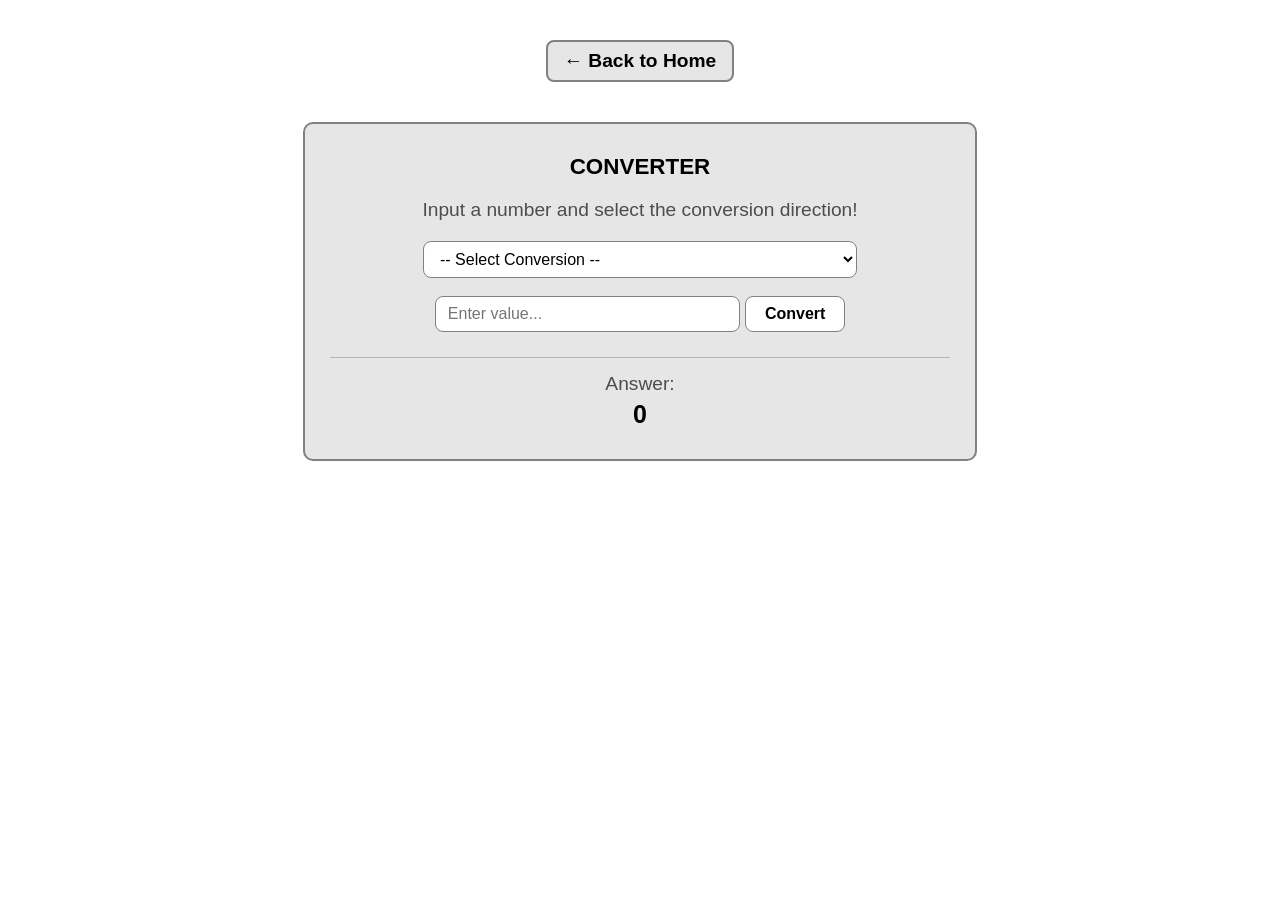
==== conversion.html @ 1a22cbee "Add files via upload" ====
<!DOCTYPE html>
<html lang="en">
  <head>
    <meta charset="UTF-8" />
    <title>Conversion</title>
    <link rel="stylesheet" href="/global.css" />
    <link rel="icon" href="data:image/svg+xml,<svg xmlns=%22http://www.w3.org/2000/svg%22 viewBox=%220 0 100 100%%3E%3Ctext y=%22.9em%22 font-size=%2290%22%3E🔄%3C/text%3E%3C/svg%3E">
    <style>
      body {
        font-family: Arial, sans-serif;
        margin: 0;
        padding: 20px;
        text-align: center;
      }
      .container {
        margin: 0 auto;
        padding-top: 20px;
      }
      .back-link {
        display: inline-block;
        text-decoration: none;
        color: black;
        background-color: #e6e6e6;
        padding: 8px 16px;
        border-radius: 8px;
        border: 2px solid rgb(129, 129, 129);
        font-weight: bold;
        margin-bottom: 20px;
        transition: background-color 0.2s ease;
      }
      .back-link:hover {
        background-color: #dcdcdc;
      }
      .converter {
        background-color: #e6e6e6;
        width: 50%;
        padding: 30px 25px;
        margin: 20px auto 30px auto;
        border-radius: 10px;
        border: 2px solid rgb(129, 129, 129);
        text-align: center;
      }
      .converter h2 {
        margin-top: 0;
        text-transform: uppercase;
        font-size: 1.4rem;
      }
      .converter p {
        color: rgb(78, 76, 76);
        margin-bottom: 20px;
      }
      .control-group {
        margin-bottom: 18px;
      }
      select, input, button {
        padding: 8px 12px;
        border-radius: 8px;
        border: 1px solid rgb(129, 129, 129);
        font-size: 1rem;
      }
      select {
        width: 70%;
        background-color: white;
        cursor: pointer;
      }
      input {
        width: 45%;
      }
      button {
        font-weight: bold;
        cursor: pointer;
        background-color: white;
        transition: background-color 0.2s ease;
      }
      button:hover {
        background-color: #dcdcdc;
      }
      .result-box {
        margin-top: 25px;
        padding-top: 15px;
        border-top: 1px solid rgb(180, 180, 180);
      }
      .answer, .unit {
        font-size: 25px;
        font-weight: bold;
        color: black;
      }
    </style>
  </head>
  <body>
    <div class="container">
      <a href="/index.html" class="back-link">← Back to Home</a>

      <div id="converter" class="converter">
        <h2>Converter</h2>
        <p>Input a number and select the conversion direction!</p>

        <!-- Dropdown to choose direction -->
        <div class="control-group">
          <select id="direction">
            <option value="none">-- Select Conversion --</option>
            <option value="cToF">Celsius to Fahrenheit</option>
            <option value="fToC">Fahrenheit to Celsius</option>
            <option value="mToFt">Meters to Feet</option>
            <option value="ftToM">Feet to Meters</option>
          </select>
        </div>

        <div class="control-group">
          <input type="number" id="input" placeholder="Enter value..." />
          <button id="button">Convert</button>
        </div>

        <div class="result-box">
          <p style="margin: 0 0 5px 0;">Answer:</p>
          <span id="answer" class="answer">0</span> <span id="unit" class="unit"></span>
        </div>
      </div>
    </div>

    <script>
      const inputElement = document.getElementById("input");
      const button = document.getElementById("button");
      const answer = document.getElementById("answer");
      const direction = document.getElementById("direction");
      const unit = document.getElementById("unit");

      function calculateMeasurement(inputVal, dir) {
        const value = Number(inputVal);
        if (inputVal === "" || isNaN(value)) {
          unit.textContent = "";
          return "Please enter a valid number";
        }
        if (dir === "none") {
          unit.textContent = "";
          return "Please select a conversion";
        } else if (dir === "cToF") {
          unit.textContent = "°Fahrenheit";
          return value * 1.8 + 32;
        } else if (dir === "fToC") {
          unit.textContent = "°Celsius";
          return (value - 32) / 1.8;
        } else if (dir === "mToFt") {
          unit.textContent = "Feet";
          return value * 3.28084;
        } else if (dir === "ftToM") {
          unit.textContent = "Meters";
          return value * 0.3048;
        }
      }

      button.addEventListener("click", () => {
        const result = calculateMeasurement(inputElement.value, direction.value);
        answer.textContent = typeof result === "number" ? result.toFixed(2) : result;
      });
    </script>
  </body>
</html>
---- global.css ----
body{
  padding: 25px;
  font-family: Arial, Helvetica, sans-serif;
  text-align: center;
  font-size: 1.2rem;
}

p {
   color: rgb(59, 59, 59);
}

h2 {
  text-align: center;
  font-size: 2rem;
}

input {
  width: 150px;
  padding: 10px;
  border-radius: 10px;
  outline: none;
  font-size: 1.1rem;
}

button {
  width: 100px;
  padding: 7px;
  border-radius: 10px;
  font-size: 1.1rem;
  }
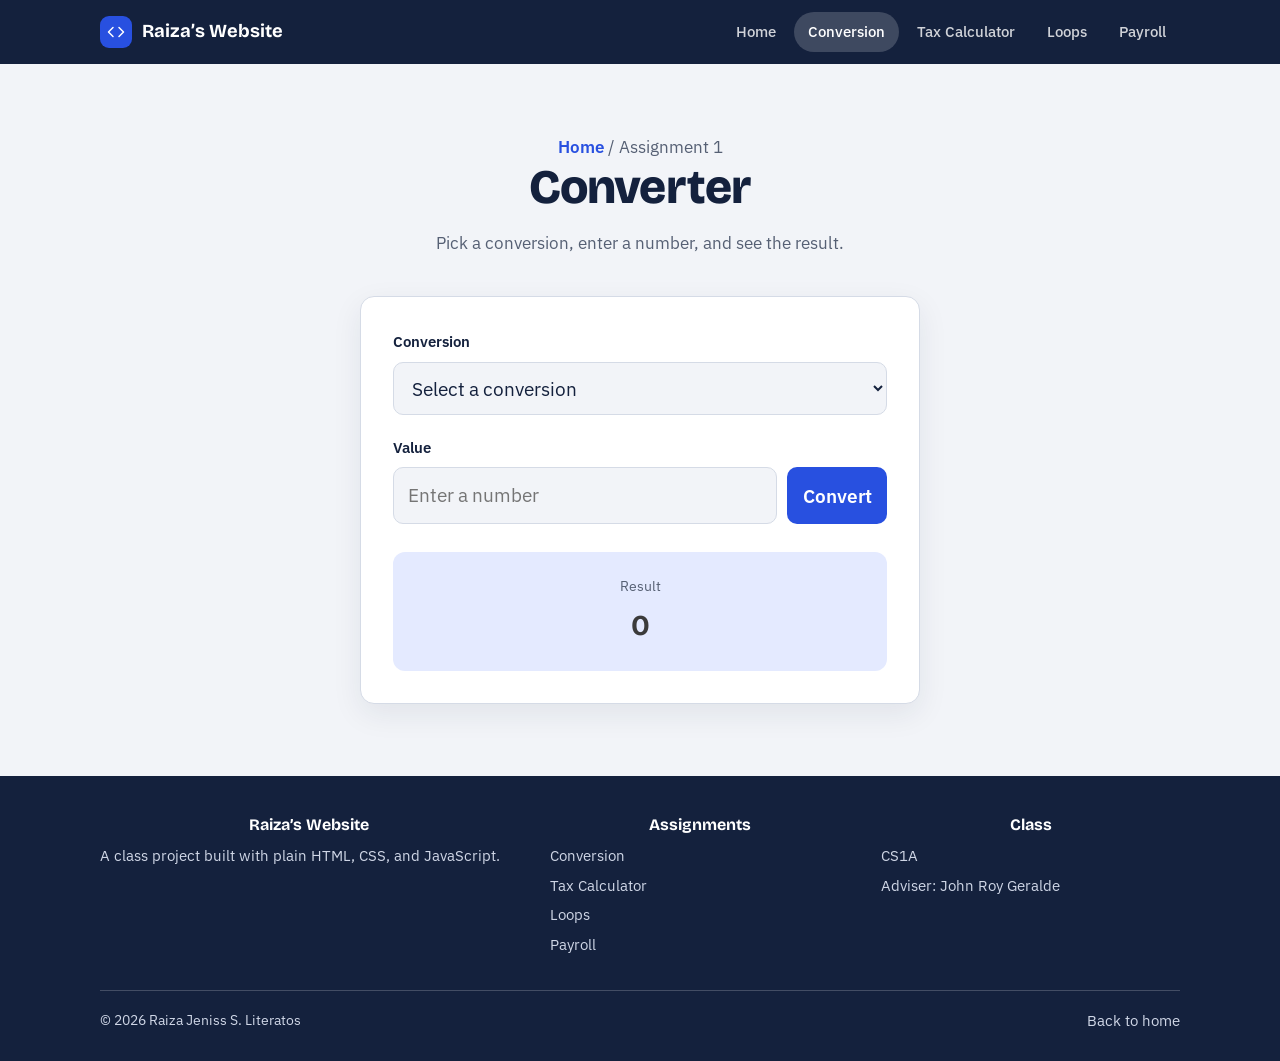
==== commit a21c6413: "Add files via upload" ====
--- a/conversion.html
+++ b/conversion.html
@@ -1,158 +1,306 @@
 <!DOCTYPE html>
 <html lang="en">
-  <head>
-    <meta charset="UTF-8" />
-    <title>Conversion</title>
-    <link rel="stylesheet" href="/global.css" />
-    <link rel="icon" href="data:image/svg+xml,<svg xmlns=%22http://www.w3.org/2000/svg%22 viewBox=%220 0 100 100%%3E%3Ctext y=%22.9em%22 font-size=%2290%22%3E🔄%3C/text%3E%3C/svg%3E">
-    <style>
-      body {
-        font-family: Arial, sans-serif;
-        margin: 0;
-        padding: 20px;
-        text-align: center;
+<head>
+  <meta charset="UTF-8" />
+  <meta name="viewport" content="width=device-width, initial-scale=1" />
+  <title>Conversion</title>
+  <link rel="stylesheet" href="/global.css" />
+  <link rel="icon" href="data:image/svg+xml,<svg xmlns='http://www.w3.org/2000/svg' viewBox='0 0 24 24'><rect width='24' height='24' rx='6' fill='%232850e0'/><g fill='none' stroke='white' stroke-width='2' stroke-linecap='round' stroke-linejoin='round' transform='translate(4 4) scale(.67)'><path d='M8 3 4 7l4 4'/><path d='M4 7h16'/><path d='m16 21 4-4-4-4'/><path d='M20 17H4'/></g></svg>" />
+  <link rel="preconnect" href="https://fonts.googleapis.com" />
+  <link rel="preconnect" href="https://fonts.gstatic.com" crossorigin />
+  <link href="https://fonts.googleapis.com/css2?family=Bricolage+Grotesque:wght@600;700;800&family=IBM+Plex+Sans:wght@400;500;600&display=swap" rel="stylesheet" />
+  <style>
+    :root {
+      --bg: #f2f4f8; --surface: #ffffff; --ink: #14213d; --muted: #566074; --line: #d5dbe6;
+      --accent: #2850e0; --accent-soft: #e4eaff; --header-bg: #14213d; --on-accent: #ffffff;
+      --radius: 14px;
+      --font-head: "Bricolage Grotesque", "Segoe UI", Arial, sans-serif;
+      --font-body: "IBM Plex Sans", "Segoe UI", Arial, sans-serif;
+    }
+    @media (prefers-color-scheme: dark) {
+      :root {
+        --bg: #0f1522; --surface: #182034; --ink: #eef1f8; --muted: #a2adc2; --line: #2c3752;
+        --accent: #8ba4ff; --accent-soft: #232f55; --header-bg: #0a0f1a; --on-accent: #0f1522;
       }
-      .container {
-        margin: 0 auto;
-        padding-top: 20px;
-      }
-      .back-link {
-        display: inline-block;
-        text-decoration: none;
-        color: black;
-        background-color: #e6e6e6;
-        padding: 8px 16px;
-        border-radius: 8px;
-        border: 2px solid rgb(129, 129, 129);
-        font-weight: bold;
-        margin-bottom: 20px;
-        transition: background-color 0.2s ease;
-      }
-      .back-link:hover {
-        background-color: #dcdcdc;
-      }
-      .converter {
-        background-color: #e6e6e6;
-        width: 50%;
-        padding: 30px 25px;
-        margin: 20px auto 30px auto;
-        border-radius: 10px;
-        border: 2px solid rgb(129, 129, 129);
-        text-align: center;
-      }
-      .converter h2 {
-        margin-top: 0;
-        text-transform: uppercase;
-        font-size: 1.4rem;
-      }
-      .converter p {
-        color: rgb(78, 76, 76);
-        margin-bottom: 20px;
-      }
-      .control-group {
-        margin-bottom: 18px;
-      }
-      select, input, button {
-        padding: 8px 12px;
-        border-radius: 8px;
-        border: 1px solid rgb(129, 129, 129);
-        font-size: 1rem;
-      }
-      select {
-        width: 70%;
-        background-color: white;
-        cursor: pointer;
-      }
-      input {
-        width: 45%;
-      }
-      button {
-        font-weight: bold;
-        cursor: pointer;
-        background-color: white;
-        transition: background-color 0.2s ease;
-      }
-      button:hover {
-        background-color: #dcdcdc;
-      }
-      .result-box {
-        margin-top: 25px;
-        padding-top: 15px;
-        border-top: 1px solid rgb(180, 180, 180);
-      }
-      .answer, .unit {
-        font-size: 25px;
-        font-weight: bold;
-        color: black;
-      }
-    </style>
-  </head>
-  <body>
-    <div class="container">
-      <a href="/index.html" class="back-link">← Back to Home</a>
-
-      <div id="converter" class="converter">
-        <h2>Converter</h2>
-        <p>Input a number and select the conversion direction!</p>
-
-        <!-- Dropdown to choose direction -->
-        <div class="control-group">
-          <select id="direction">
-            <option value="none">-- Select Conversion --</option>
-            <option value="cToF">Celsius to Fahrenheit</option>
-            <option value="fToC">Fahrenheit to Celsius</option>
-            <option value="mToFt">Meters to Feet</option>
-            <option value="ftToM">Feet to Meters</option>
-          </select>
-        </div>
-
-        <div class="control-group">
-          <input type="number" id="input" placeholder="Enter value..." />
-          <button id="button">Convert</button>
-        </div>
-
-        <div class="result-box">
-          <p style="margin: 0 0 5px 0;">Answer:</p>
-          <span id="answer" class="answer">0</span> <span id="unit" class="unit"></span>
+    }
+
+    * { box-sizing: border-box; }
+    html { scroll-behavior: smooth; }
+    body {
+      margin: 0; padding: 0; display: flex; flex-direction: column; min-height: 100vh;
+      text-align: left; font-family: var(--font-body); line-height: 1.6;
+      color: var(--ink); background: var(--bg);
+    }
+    h1, h2, h3 { font-family: var(--font-head); line-height: 1.15; margin: 0; }
+    a { color: inherit; }
+    :focus-visible { outline: 3px solid var(--accent); outline-offset: 3px; border-radius: 6px; }
+    .wrap { width: min(1080px, 100% - 40px); margin-inline: auto; }
+    main { flex: 1; }
+
+    .progress {
+      position: fixed; top: 0; left: 0; right: 0; height: 3px; z-index: 40;
+      background: var(--accent); transform: scaleX(0); transform-origin: left; pointer-events: none;
+    }
+
+    /* Header */
+    .site-header { position: sticky; top: 0; z-index: 20; background: var(--header-bg); color: #fff; transition: box-shadow .3s; }
+    .site-header.scrolled { box-shadow: 0 6px 24px rgba(0,0,0,.25); }
+    .nav { display: flex; align-items: center; justify-content: space-between; gap: 16px; padding: 12px 0; transition: padding .3s; }
+    .site-header.scrolled .nav { padding: 7px 0; }
+    .brand { font-family: var(--font-head); font-weight: 700; font-size: 1.15rem; text-decoration: none; color: #fff; white-space: nowrap; }
+    .brand { display: inline-flex; align-items: center; gap: 10px; }
+    .logo { display: inline-grid; place-items: center; width: 32px; height: 32px; border-radius: 9px; background: var(--accent); color: var(--on-accent); }
+    .logo svg { width: 18px; height: 18px; }
+    .nav-links { display: flex; gap: 4px; overflow-x: auto; scrollbar-width: none; }
+    .nav-links::-webkit-scrollbar { display: none; }
+    .nav-links a {
+      color: rgba(255,255,255,.8); text-decoration: none; font-size: .92rem; font-weight: 500;
+      padding: 8px 14px; border-radius: 999px; white-space: nowrap; transition: background-color .2s, color .2s;
+    }
+    .nav-links a:hover { background: rgba(255,255,255,.12); color: #fff; }
+    .nav-links a[aria-current="page"] { background: rgba(255,255,255,.18); color: #fff; }
+
+    /* Page intro */
+    .intro { padding: 56px 0 8px; text-align: center; }
+    .crumbs { font-size: .9rem; color: var(--muted); margin-bottom: 14px; }
+    .crumbs a { color: var(--accent); text-decoration: none; font-weight: 600; }
+    .crumbs a:hover { text-decoration: underline; }
+    .intro h1 { font-size: clamp(2rem, 5vw, 3rem); font-weight: 800; letter-spacing: -0.02em; }
+    .intro p { margin: 14px auto 0; max-width: 52ch; color: var(--muted); font-size: 1.05rem; }
+
+    /* Converter card */
+    .converter-wrap { padding: 32px 0 72px; }
+    .converter {
+      width: min(560px, 100%); margin: 0 auto; padding: 32px;
+      background: var(--surface); border: 1px solid var(--line); border-radius: var(--radius);
+      box-shadow: 0 10px 30px rgba(20,33,61,.08);
+    }
+    .field { margin-bottom: 20px; }
+    .field label { display: block; margin-bottom: 8px; font-weight: 600; font-size: .95rem; }
+    select, input {
+      width: 100%; padding: 12px 14px; font: inherit; color: var(--ink);
+      background: var(--bg); border: 1px solid var(--line); border-radius: 10px;
+      transition: border-color .2s, box-shadow .2s;
+    }
+    select { cursor: pointer; }
+    select:hover, input:hover { border-color: var(--accent); }
+    select:focus, input:focus { outline: none; border-color: var(--accent); box-shadow: 0 0 0 3px var(--accent-soft); }
+    .row { display: flex; gap: 10px; }
+    .row input { flex: 1; }
+    .btn {
+      padding: 12px 24px; font: inherit; font-weight: 600; cursor: pointer; border: 0; border-radius: 10px;
+      background: var(--accent); color: var(--on-accent);
+      transition: transform .15s, filter .2s, box-shadow .2s;
+    }
+    .btn:hover { filter: brightness(1.1); transform: translateY(-2px); box-shadow: 0 8px 20px rgba(40,80,224,.3); }
+    .btn:active { transform: scale(.97); }
+    .row .btn {
+      flex: 0 0 auto; min-height: 48px; margin: 0; line-height: 1.2; white-space: nowrap;
+      display: inline-flex; align-items: center; justify-content: center;
+      -webkit-appearance: none; appearance: none; touch-action: manipulation;
+    }
+    .row input { min-width: 0; min-height: 48px; }
+
+    .result-box { margin-top: 28px; padding: 22px; text-align: center; background: var(--accent-soft); border-radius: 12px; }
+    .result-label { margin: 0 0 6px; font-size: .9rem; color: var(--muted); }
+    .answer { margin: 0; font-family: var(--font-head); font-size: clamp(1.3rem, 4vw, 1.8rem); font-weight: 700; overflow-wrap: anywhere; }
+    .answer.is-error { font-size: 1.05rem; font-family: var(--font-body); font-weight: 600; color: #c4264a; }
+    @media (prefers-color-scheme: dark) { .answer.is-error { color: #ff8aa5; } }
+    .answer.pop { animation: pop .45s cubic-bezier(.2,.9,.3,1.3); }
+    @keyframes pop { from { opacity: 0; transform: scale(.85) translateY(8px); } }
+    .shake { animation: shake .4s; }
+    @keyframes shake { 20%, 60% { transform: translateX(-6px); } 40%, 80% { transform: translateX(6px); } }
+
+    /* Entrance + reveal */
+    .rise { animation: rise .7s cubic-bezier(.2,.7,.2,1) backwards; }
+    .d1 { animation-delay: .05s; } .d2 { animation-delay: .2s; } .d3 { animation-delay: .35s; }
+    @keyframes rise { from { opacity: 0; transform: translateY(22px); } }
+
+    /* Footer */
+    .site-footer { background: var(--header-bg); color: #cfd6e6; padding: 40px 0 28px; }
+    .footer-grid { display: grid; grid-template-columns: 1.4fr 1fr 1fr; gap: 32px; }
+    footer.site-footer h2 { font-size: 1rem; color: #fff; margin-bottom: 10px; }
+    footer.site-footer p, footer.site-footer li { color: #cfd6e6; margin: 0 0 6px; font-size: .92rem; }
+    footer.site-footer ul { margin: 0; padding: 0; list-style: none; }
+    footer.site-footer a { color: #cfd6e6; text-decoration: none; font-size: .92rem; }
+    footer.site-footer a:hover { color: #fff; text-decoration: underline; }
+    .footer-bottom {
+      display: flex; justify-content: space-between; flex-wrap: wrap; gap: 10px;
+      margin-top: 28px; padding-top: 18px; border-top: 1px solid rgba(255,255,255,.2);
+      font-size: .86rem; color: #cfd6e6;
+    }
+
+    @media (max-width: 800px) {
+      .footer-grid { grid-template-columns: 1fr; }
+      .nav { flex-direction: column; align-items: flex-start; gap: 6px; }
+      .nav-links { width: 100%; }
+      .intro { padding-top: 40px; }
+      .converter { padding: 22px; }
+      .row { flex-direction: column; }
+      .row input { flex: none; width: 100%; }
+      .row .btn { width: 100%; }
+    }
+    @media (prefers-reduced-motion: reduce) {
+      * { transition: none !important; animation: none !important; scroll-behavior: auto !important; }
+    }
+  </style>
+</head>
+<body>
+  <div class="progress" id="progress" aria-hidden="true"></div>
+
+  <header class="site-header">
+    <div class="wrap nav">
+      <a href="/index.html" class="brand"><span class="logo" aria-hidden="true"><svg viewBox="0 0 24 24" fill="none" stroke="currentColor" stroke-width="2" stroke-linecap="round" stroke-linejoin="round" aria-hidden="true"><polyline points="16 18 22 12 16 6"/><polyline points="8 6 2 12 8 18"/></svg></span>Raiza’s Website</a>
+      <nav class="nav-links" aria-label="Main">
+        <a href="/index.html">Home</a>
+        <a href="/conversion.html" aria-current="page">Conversion</a>
+        <a href="/tax-calculator.html">Tax Calculator</a>
+        <a href="/loops.html">Loops</a>
+        <a href="/payroll.html">Payroll</a>
+      </nav>
+    </div>
+  </header>
+
+  <main>
+    <section class="intro">
+      <div class="wrap">
+        <p class="crumbs rise d1"><a href="/index.html">Home</a> / Assignment 1</p>
+        <h1 class="rise d2">Converter</h1>
+        <p class="rise d3">Pick a conversion, enter a number, and see the result.</p>
+      </div>
+    </section>
+
+    <section class="converter-wrap">
+      <div class="wrap">
+        <div id="converter" class="converter rise d3">
+          <div class="field">
+            <label for="direction">Conversion</label>
+            <select id="direction">
+              <option value="none">Select a conversion</option>
+              <option value="cToF">Celsius to Fahrenheit</option>
+              <option value="fToC">Fahrenheit to Celsius</option>
+              <option value="mToFt">Meters to Feet</option>
+              <option value="ftToM">Feet to Meters</option>
+            </select>
+          </div>
+
+          <div class="field">
+            <label for="input" id="input-label">Value</label>
+            <div class="row">
+              <input type="number" id="input" placeholder="Enter a number" />
+              <button id="button" class="btn">Convert</button>
+            </div>
+          </div>
+
+          <div class="result-box">
+            <p class="result-label">Result</p>
+            <p id="answer" class="answer" aria-live="polite">0</p>
+          </div>
         </div>
       </div>
+    </section>
+  </main>
+
+  <footer class="site-footer">
+    <div class="wrap">
+      <div class="footer-grid">
+        <div>
+          <h2>Raiza’s Website</h2>
+          <p>A class project built with plain HTML, CSS, and JavaScript.</p>
+        </div>
+        <div>
+          <h2>Assignments</h2>
+          <ul>
+            <li><a href="/conversion.html">Conversion</a></li>
+            <li><a href="/tax-calculator.html">Tax Calculator</a></li>
+            <li><a href="/loops.html">Loops</a></li>
+            <li><a href="/payroll.html">Payroll</a></li>
+          </ul>
+        </div>
+        <div>
+          <h2>Class</h2>
+          <p>CS1A</p>
+          <p>Adviser: John Roy Geralde</p>
+        </div>
+      </div>
+      <div class="footer-bottom">
+        <span>&copy; <span id="year"></span> Raiza Jeniss S. Literatos</span>
+        <a href="/index.html">Back to home</a>
+      </div>
     </div>
-
-    <script>
-      const inputElement = document.getElementById("input");
-      const button = document.getElementById("button");
-      const answer = document.getElementById("answer");
-      const direction = document.getElementById("direction");
-      const unit = document.getElementById("unit");
-
-      function calculateMeasurement(inputVal, dir) {
-        const value = Number(inputVal);
-        if (inputVal === "" || isNaN(value)) {
-          unit.textContent = "";
-          return "Please enter a valid number";
-        }
-        if (dir === "none") {
-          unit.textContent = "";
-          return "Please select a conversion";
-        } else if (dir === "cToF") {
-          unit.textContent = "°Fahrenheit";
-          return value * 1.8 + 32;
-        } else if (dir === "fToC") {
-          unit.textContent = "°Celsius";
-          return (value - 32) / 1.8;
-        } else if (dir === "mToFt") {
-          unit.textContent = "Feet";
-          return value * 3.28084;
-        } else if (dir === "ftToM") {
-          unit.textContent = "Meters";
-          return value * 0.3048;
-        }
+  </footer>
+
+  <script>
+    document.getElementById("year").textContent = new Date().getFullYear();
+
+    const inputElement = document.getElementById("input");
+    const inputLabel = document.getElementById("input-label");
+    const button = document.getElementById("button");
+    const answer = document.getElementById("answer");
+    const direction = document.getElementById("direction");
+
+    const conversions = {
+      cToF:  { from: "°Celsius",    to: "°Fahrenheit", fn: (v) => v * 1.8 + 32 },
+      fToC:  { from: "°Fahrenheit", to: "°Celsius",    fn: (v) => (v - 32) / 1.8 },
+      mToFt: { from: "Meters",      to: "Feet",        fn: (v) => v * 3.28084 },
+      ftToM: { from: "Feet",        to: "Meters",      fn: (v) => v * 0.3048 },
+    };
+
+    function show(text, isError) {
+      answer.textContent = text;
+      answer.classList.toggle("is-error", !!isError);
+      answer.classList.remove("pop");
+      void answer.offsetWidth; // restart the animation
+      answer.classList.add("pop");
+    }
+
+    function shake(el) {
+      el.classList.remove("shake");
+      void el.offsetWidth;
+      el.classList.add("shake");
+    }
+
+    // Show which unit to type in once a conversion is chosen
+    direction.addEventListener("change", () => {
+      const c = conversions[direction.value];
+      inputLabel.textContent = c ? "Value in " + c.from : "Value";
+    });
+
+    function convert() {
+      const raw = inputElement.value;
+      const value = Number(raw);
+
+      if (raw === "" || isNaN(value)) {
+        show("Please enter a valid number", true);
+        shake(inputElement);
+        return;
       }
 
-      button.addEventListener("click", () => {
-        const result = calculateMeasurement(inputElement.value, direction.value);
-        answer.textContent = typeof result === "number" ? result.toFixed(2) : result;
-      });
-    </script>
-  </body>
+      const conversion = conversions[direction.value];
+      if (!conversion) {
+        show("Please select a conversion", true);
+        shake(direction);
+        return;
+      }
+
+      const result = conversion.fn(value).toFixed(2);
+      show(`${value} ${conversion.from} = ${result} ${conversion.to}`, false);
+    }
+
+    button.addEventListener("click", convert);
+    inputElement.addEventListener("keydown", (e) => { if (e.key === "Enter") convert(); });
+
+    // Scroll effects: progress bar and header shadow
+    const header = document.querySelector(".site-header");
+    const progress = document.getElementById("progress");
+    function onScroll() {
+      const y = window.scrollY;
+      const max = document.documentElement.scrollHeight - window.innerHeight;
+      progress.style.transform = "scaleX(" + (max > 0 ? y / max : 0) + ")";
+      header.classList.toggle("scrolled", y > 20);
+    }
+    window.addEventListener("scroll", onScroll, { passive: true });
+    onScroll();
+  </script>
+</body>
 </html>
